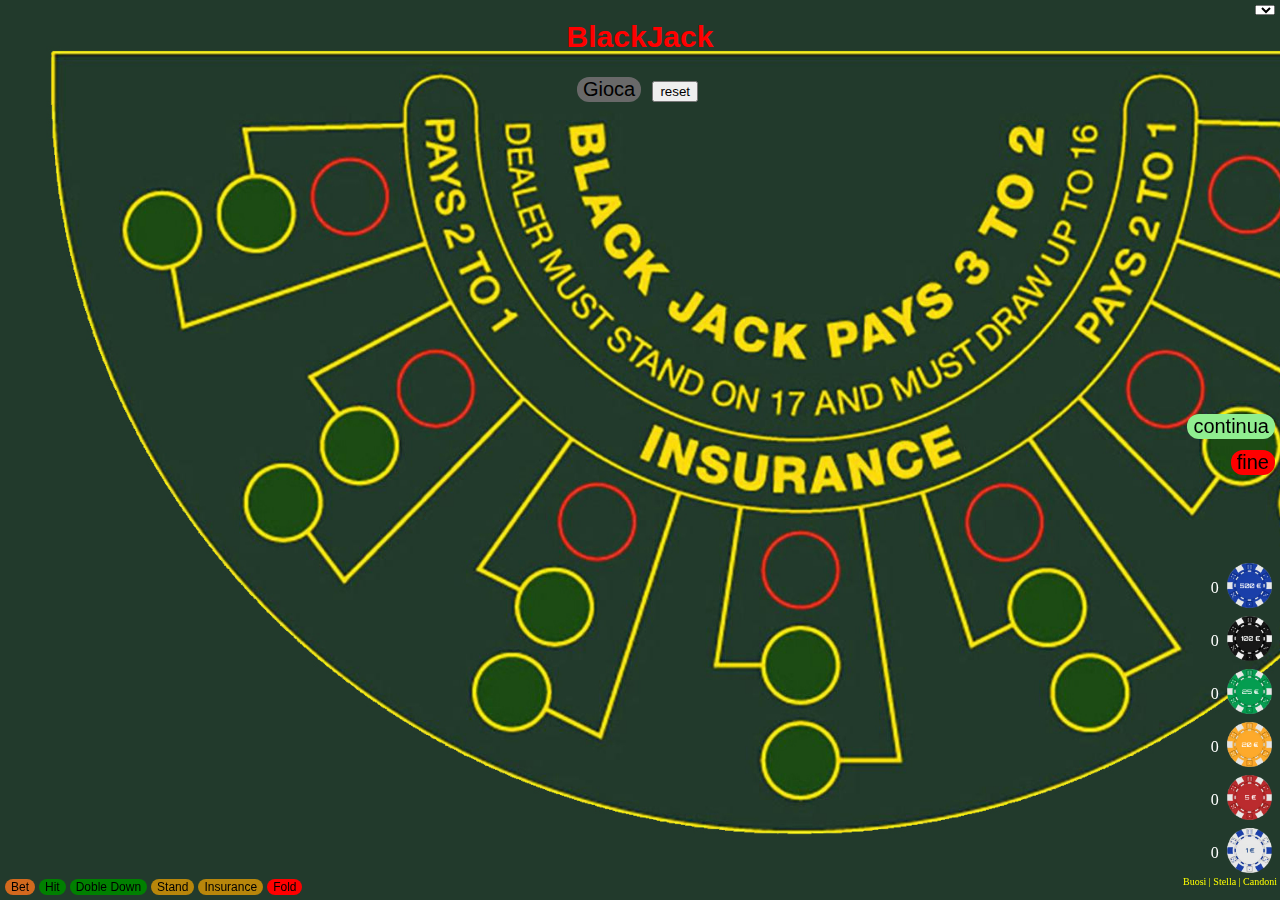
==== index.html @ dc89cb4f "levato lo split, controllo funz nextplayer, funz continua" ====
<!DOCTYPE html>
<html leng="it">
<head>
  <title>BlackJack</title>
  <!--link ai fogli di stile-->
  <link rel="stylesheet" href="css/main.css">
  <link rel="stylesheet" href="css/pos_carte_giocatori.css">
  <link rel="stylesheet" href="css/pos_carte_mazziere.css">
</head>
<body style="background-image: url('ico/sfondo/icona.png');">
  <h1 class="titolo">BlackJack</h1>


  <div id="test" class="img"></div>

  <form id="but">
    <input type="button" name="rand" id="partita" value="Gioca" onclick="gioca()" class="gameon"/>
    <input type="button" name="continua" id="replay" value="continua" onclick="continua()" class="continua" />
    <input type="button" name="end" id="fine" value="fine" onclick="ref()" class="fine"/>
    <input type="button" name="smatto" id="reset" value="reset" onclick="reset()" />
  </form>

  <!--menu a tendina-->
  <form>
    <select onchange="menu(this)" class="tasto">
      <option class="menu" value="null">--------- MENU --------</option>
      <option class="menu" value="rules">Regole di Gioco</option>
      <option class="menu" value="card_list">Carte</option>

      <option class="menu" value="null2">------- MUSICA -------</option>

      <option class="menu" value="musica">Musica</option>
      <option class="menu" value="volume">Volume Musica</option>

      <option class="menu" value="null3">----- ACCOUNT -----</option>

      <option class="menu" value="name">Cambia Nome</option>
      <option class="menu" value="close">Logout</option>

      <option class="menu" value="null4">--- DEV OPTION ---</option>

      <option class="menu" value="print">Printa Tutto</option>
      <option class="menu" value="bug">Debug</option>
      <option class="menu" value="cards">Posiziona Carte</option>
      <option class="menu" value="fish">Fish</option>
      <option class="menu" value="comp">Compilazione</option>
      <option class="menu" value="inc">Prossimo Player</option>
    </select>
  </form>

  <div id="debug"></div>
  <!--pulsanti dei giocatori-->
  <form class="actionPos">
    <input type="button" class="action" style="background-color: chocolate" value="Bet" onClick="bet()">
    <input type="button" class="action" style="background-color: green" value="Hit" onClick="hit()">
    <input type="button" class="action" style="background-color: green" value="Doble Down">
    <input type="button" class="action" style="background-color: darkgoldenrod" value="Stand" onClick="stand()">
    <input type="button" class="action" style="background-color: darkgoldenrod" value="Insurance">
    <input type="button" class="action" style="background-color: red" value="Fold">
  </form>
  <!--table con annesso count delle fish del giocatore-->
  <form id="fish_display">
    <table>
      <tr>
        <td style="color: white;" class="fish_value">0</td>
        <th><img class="fish" src="ico/fish/original/Null%20Background/fish_500.png"></th>
      </tr>
      <tr>
        <td style="color: white;" class="fish_value">0</td>
        <th><img class="fish" src="ico/fish/original/Null%20Background/fish_100.png"></th>
      </tr>
      <tr>
        <td style="color: white;" class="fish_value">0</td>
        <th><img class="fish" src="ico/fish/original/Null%20Background/fish_25.png"></th>
      </tr>
      <tr>
        <td style="color: white;" class="fish_value">0</td>
        <th><img class="fish" src="ico/fish/original/Null%20Background/fish_20.png"></th>
      </tr>
      <tr>
        <td style="color: white;" class="fish_value">0</td>
        <th><img class="fish" src="ico/fish/original/Null%20Background/fish_5.png"></th>
      </tr>
      <tr>
        <td style="color: white;" class="fish_value">0</td>
        <th><img class="fish" src="ico/fish/original/Null%20Background/fish_1.png"></th>
      </tr>
    </table>
  </form>
  <!--vari div di prova per il gioco-->
  <div id="rand"></div>
  <div id="giocatori" class="font"></div>
  <div id="retro" class="retro"></div>
  <!--creatori del gioco-->
  <p class="nomi">Buosi | Stella | Candoni</p>
  <!--traccia audio-->
  <audio id="audio" src="soundtrack/casino.m4a"></audio>
  <!--link ai file di script-->
  <script type="text/javascript" src="js/script.js"></script>
</body>
</html>
---- css/main.css ----
/*css del titolo*/
h1{
    font-size: 30px; 
    font-family: Arial;
    color: red;
    text-align: center;
}
/*css delle eventuali frasi*/
font{
    font-size: 10px;
    font-family: Arial;
    text-align: 50%;
    color: white;
}

/*css carta random*/
.img{
    max-height: 60px;
    position: inherit;
    display: block;
}
/*css per sistemare lo sfondo del body*/
body{
    background-attachment: fixed;
    background-size: cover;
    display: block;
}
/*css dei tasti*/
.tasto{
    background-repeat: no-repeat;
    height: 10px;
    width: 20px;
    position: fixed;
    top:5px;
    right: 5px;
}
/*css dei nomi dei creatori*/
.nomi{
    bottom: 3px;
    right: 3px;
    font-size: 10px;
    font-family: 'Times New Roman';
    color:yellow;
    position:fixed;
}
/*css per fissare al centro*/
.centra{
    top: 50%;
    right:48.6%;
    position: fixed;
}

#but{
    text-align: center;
    color: lime;
    font-size: 25px;
}
/*css del bottone di start del gioco*/
.gameon{
    transition-duration: 400ms;
    background-color: dimgray;
    border: none;
    border-radius: 12px;
    font-size: 20px;
    position: relative;
    left: -5px;
    /*top: 55%;
    left: 48.3%;*/
}

.gameon:hover {
    background-color: darkcyan;
    border: none;
    border-radius: 12px;
}
/*css scritte di debug*/
#debug{
    position: fixed;
    bottom: 60px;
    left: 5px;
}
/*altezza fish*/
.fish{
    height: 45px;
}
/*posizione delle fish*/
#fish_display{
    position: fixed;
    bottom: 20px;
    right: 5px;
}

td{
    padding: 5px;
    text-align: center;
}

.actionPos{
    position: fixed;
    bottom: 5px;
    left: 5px;
}

.action{
    transition-duration: 500ms;
    background-color: dimgray;
    border: none;
    border-radius: 20px;
    font-size: 12px;
    text-align: center;
}

.action:hover{
    font-size: 17px;
    color: antiquewhite;
}
/*css pulsante del volume*/
.volume{
    position: fixed;
    top: 5px;
    left: 5px;
    color: white;
}
/*css per centrare le scritte all'interno del pulsante a tendina*/
.menu{
    text-align: center;
}
/*css del pulsante per concludere la partita(semplice refresh della pagina)*/
.continua{
    background-color: lightgreen;
    border: none;
    border-radius: 12px;
    font-size: 20px;
    position: fixed;
    top: 46%;
    right: 5px;
}

/*css del pulsante per continuare la partita(riparte la funzione gioca, pulendo il tavolo)*/
.fine{
    background-color: red;
    border: none;
    border-radius: 12px;
    font-size: 20px;
    position: fixed;
    top:50%;
    right: 5px;
}
---- css/pos_carte_giocatori.css ----
/*css carte giocatore uno*/
.cella_1{
    height: 60px;
    top: 18.4%;
    left: 20.5%;
    position: fixed;
}

.cella_8{
    height: 60px;
    top: 20.4%;
    left: 14.5%;
    position: fixed;
}

.cella_15{
    height: 60px;
    top: 22.4%;
    left: 8.8%;
    position: fixed;
}

.cella_22{
    height: 60px;
    top: 24.4%;
    left: 4%;
    position: fixed;
}

/*css carte giocatore due*/
.cella_2{
    height: 60px;
    top: 39.5%;
    left: 25.8%;
    position: fixed;
}

.cella_9{
    height: 60px;
    top: 46.1%;
    left: 21%;
    position: fixed;
}

.cella_16{
    height: 60px;
    top: 52.4%;
    left: 16.3%;
    position: fixed;
}

.cella_23{
    height: 60px;
    top: 59%;
    left: 12.5%;
    position: fixed;
}
/*css carte giocatore tre*/
.cella_3{
    height: 60px;
    top: 54.5%;
    left: 35.9%;
    position: fixed;
}

.cella_10{
    height: 60px;
    bottom: 28.9%;
    left: 33.2%;
    position: fixed;
}

.cella_17{
    height: 60px;
    bottom: 19.4%;
    left: 30.4%;
    position: fixed;
}

.cella_24{
    height: 60px;
    bottom: 10%;
    left: 27.6%;
    position: fixed;
}
/*css carte giocatore quattro*/
.cella_4{
    height: 60px;
    top: 59.7%;
    left: 48.7%;
    position: fixed;
}
.cella_11{
    height: 60px;
    bottom: 22.8%;
    right: 48.5%;
    position: fixed;
}

.cella_18{
    height: 60px;
    bottom: 12.2%;
    right: 48.5%;
    position: fixed;
}

.cella_25{
    height: 60px;
    bottom: 4%;
    right: 48.5%;
    position: fixed;
}
/*css carte giocatore cinque*/
.cella_5{
    height: 60px;
    top:  54.5%;
    right: 35.8%;
    position: fixed;
}

.cella_12{
    height: 60px;
    bottom: 28.9%;
    right: 33.2%;
    position: fixed;
}

.cella_19{
    height: 60px;
    bottom: 19.4%;
    right: 30.4%;
    position: fixed;
}

.cella_26{
    height: 60px;
    bottom: 10%;
    right: 27.6%;
    position: fixed;
}
/*css carte giocatore sei*/
.cella_6{
    height: 60px;
    top:  39.5%;
    right: 25.8%;
    position: fixed;
}

.cella_13{
    height: 60px;
    top: 46.1%;
    right: 21%;
    position: fixed;
}

.cella_20{
    height: 60px;
    top: 52.4%;
    right: 16.3%;
    position: fixed;
}

.cella_27{
    height: 60px;
    top: 59%;
    right: 12.5%;
    position: fixed;
}
/*css carte giocatore sette*/
.cella_7{
    height: 60px;
    top: 18.4%;
    right: 20.6%;
    position: fixed;
}

.cella_14{
    height: 60px;
    top: 20.4%;
    right: 14.7%;
    position: fixed;
}

.cella_21{
    height: 60px;
    top: 22.4%;
    right: 8.88%;
    position: fixed;
}

.cella_28{
    height: 60px;
    top: 24.4%;
    right: 4%;
    position: fixed;
}
---- css/pos_carte_mazziere.css ----
/*css del retro delle carte posizionate dal mazziere*/
#back_card{
    height: 60px;
    width: 43.61px;
}
/*carte che il mazziere si dà*/
.cella_mazz_1{
    position: fixed;
    height: 60px;
    left: 47%;
    top: 15%;
}

.cella_mazz_2{
    position: fixed;
    height: 60px;
    left: 50%;
    top: 15%;
}

.cella_mazz_3{
    position: fixed;
    height: 60px;
    left: 47%;
    top: 23%;
}

.cella_mazz_4{
    position: fixed;
    height: 60px;
    left: 50%;
    top: 23%;
}
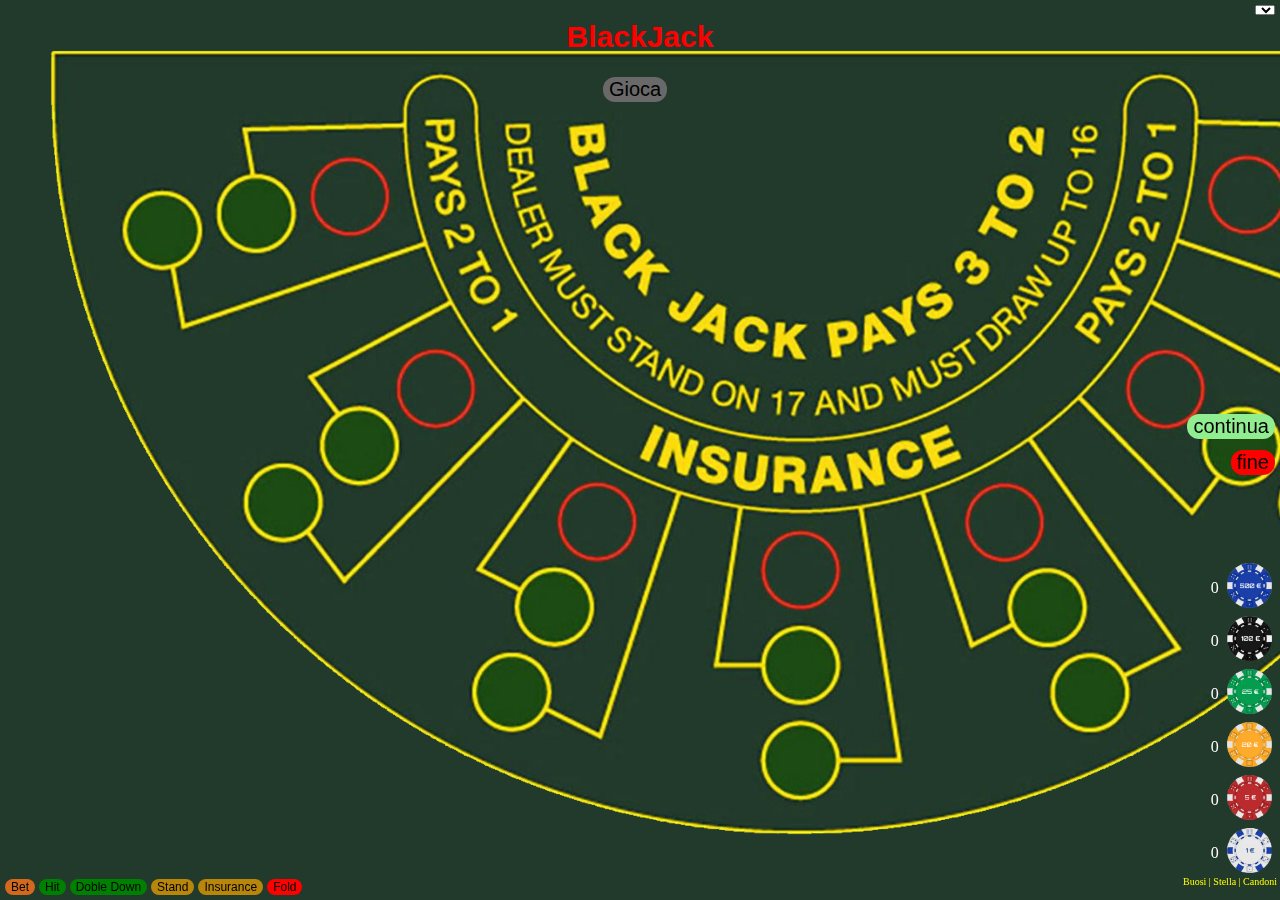
==== commit 21d22472: "sistemato" ====
--- a/index.html
+++ b/index.html
@@ -17,7 +17,6 @@
     <input type="button" name="rand" id="partita" value="Gioca" onclick="gioca()" class="gameon"/>
     <input type="button" name="continua" id="replay" value="continua" onclick="continua()" class="continua" />
     <input type="button" name="end" id="fine" value="fine" onclick="ref()" class="fine"/>
-    <input type="button" name="smatto" id="reset" value="reset" onclick="reset()" />
   </form>
 
   <!--menu a tendina-->
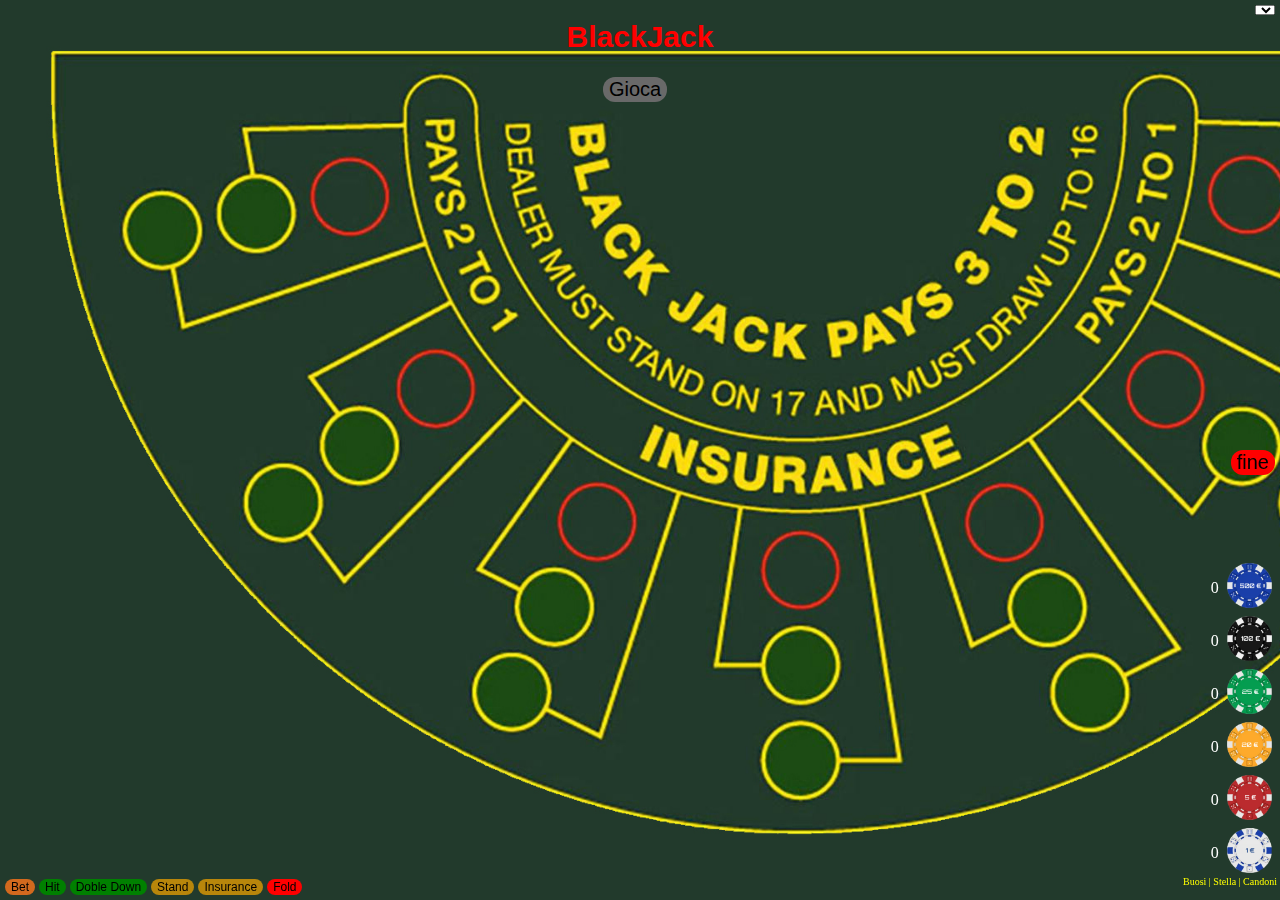
==== commit 74c4a250: "Abemus Finocchio" ====
--- a/index.html
+++ b/index.html
@@ -15,7 +15,6 @@
 
   <form id="but">
     <input type="button" name="rand" id="partita" value="Gioca" onclick="gioca()" class="gameon"/>
-    <input type="button" name="continua" id="replay" value="continua" onclick="continua()" class="continua" />
     <input type="button" name="end" id="fine" value="fine" onclick="ref()" class="fine"/>
   </form>
 
@@ -35,7 +34,7 @@
 
       <option class="menu" value="name">Cambia Nome</option>
       <option class="menu" value="close">Logout</option>
-
+<!--
       <option class="menu" value="null4">--- DEV OPTION ---</option>
 
       <option class="menu" value="print">Printa Tutto</option>
@@ -44,18 +43,20 @@
       <option class="menu" value="fish">Fish</option>
       <option class="menu" value="comp">Compilazione</option>
       <option class="menu" value="inc">Prossimo Player</option>
+      <option class="menu" value="inv">Inventario</option>
+      <option class="menu" value="reset">Reset</option> -->
     </select>
   </form>
 
   <div id="debug"></div>
   <!--pulsanti dei giocatori-->
   <form class="actionPos">
-    <input type="button" class="action" style="background-color: chocolate" value="Bet" onClick="bet()">
-    <input type="button" class="action" style="background-color: green" value="Hit" onClick="hit()">
-    <input type="button" class="action" style="background-color: green" value="Doble Down">
-    <input type="button" class="action" style="background-color: darkgoldenrod" value="Stand" onClick="stand()">
-    <input type="button" class="action" style="background-color: darkgoldenrod" value="Insurance">
-    <input type="button" class="action" style="background-color: red" value="Fold">
+    <input type="button" class="action" style="background-color: chocolate" value="Bet" onclick="bet()">
+    <input type="button" class="action" style="background-color: green" value="Hit" onclick="hit()">
+    <input type="button" class="action" style="background-color: green" value="Doble Down" onclick="double_down()">
+    <input type="button" class="action" style="background-color: darkgoldenrod" value="Stand" onclick="stand()">
+    <input type="button" class="action" style="background-color: darkgoldenrod" value="Insurance" onclick="insurance()">
+    <input type="button" class="action" style="background-color: red" value="Fold" onclick="fold()">
   </form>
   <!--table con annesso count delle fish del giocatore-->
   <form id="fish_display">
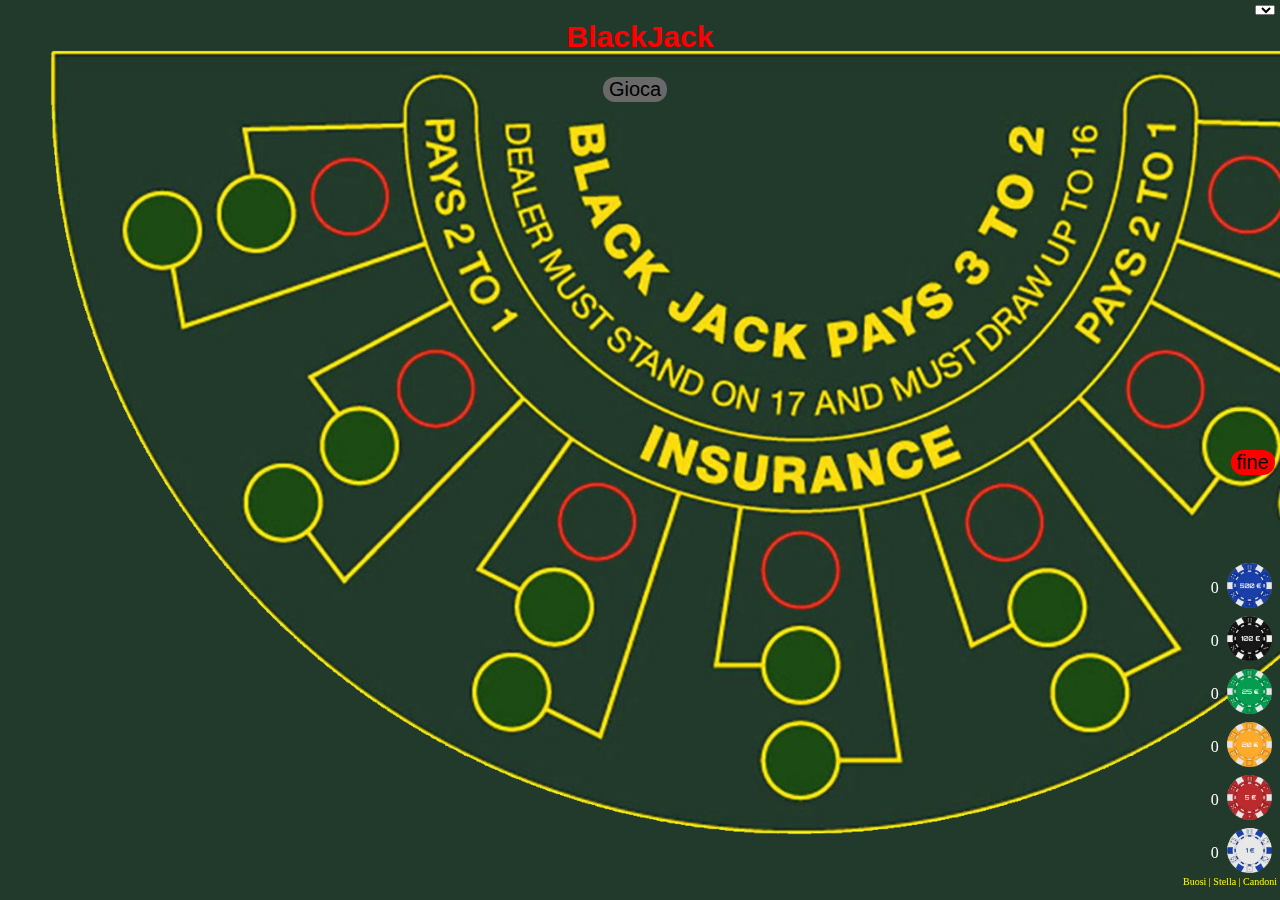
==== commit 12ce6db3: "Abemus Realmentetus Finocchio" ====
--- a/index.html
+++ b/index.html
@@ -1,6 +1,7 @@
 <!DOCTYPE html>
 <html leng="it">
 <head>
+  <meta charset="UTF-8">
   <title>BlackJack</title>
   <!--link ai fogli di stile-->
   <link rel="stylesheet" href="css/main.css">
@@ -94,7 +95,7 @@
   <!--creatori del gioco-->
   <p class="nomi">Buosi | Stella | Candoni</p>
   <!--traccia audio-->
-  <audio id="audio" src="soundtrack/casino.m4a"></audio>
+  <audio id="audio" src="soundtrack/casino.mp3"></audio>
   <!--link ai file di script-->
   <script type="text/javascript" src="js/script.js"></script>
 </body>
--- a/css/main.css
+++ b/css/main.css
@@ -16,8 +16,11 @@
 /*css carta random*/
 .img{
     max-height: 60px;
-    position: inherit;
+    position: fixed;
+    top: 5px;
+    left: 5px;
     display: block;
+    color: cyan;
 }
 /*css per sistemare lo sfondo del body*/
 body{
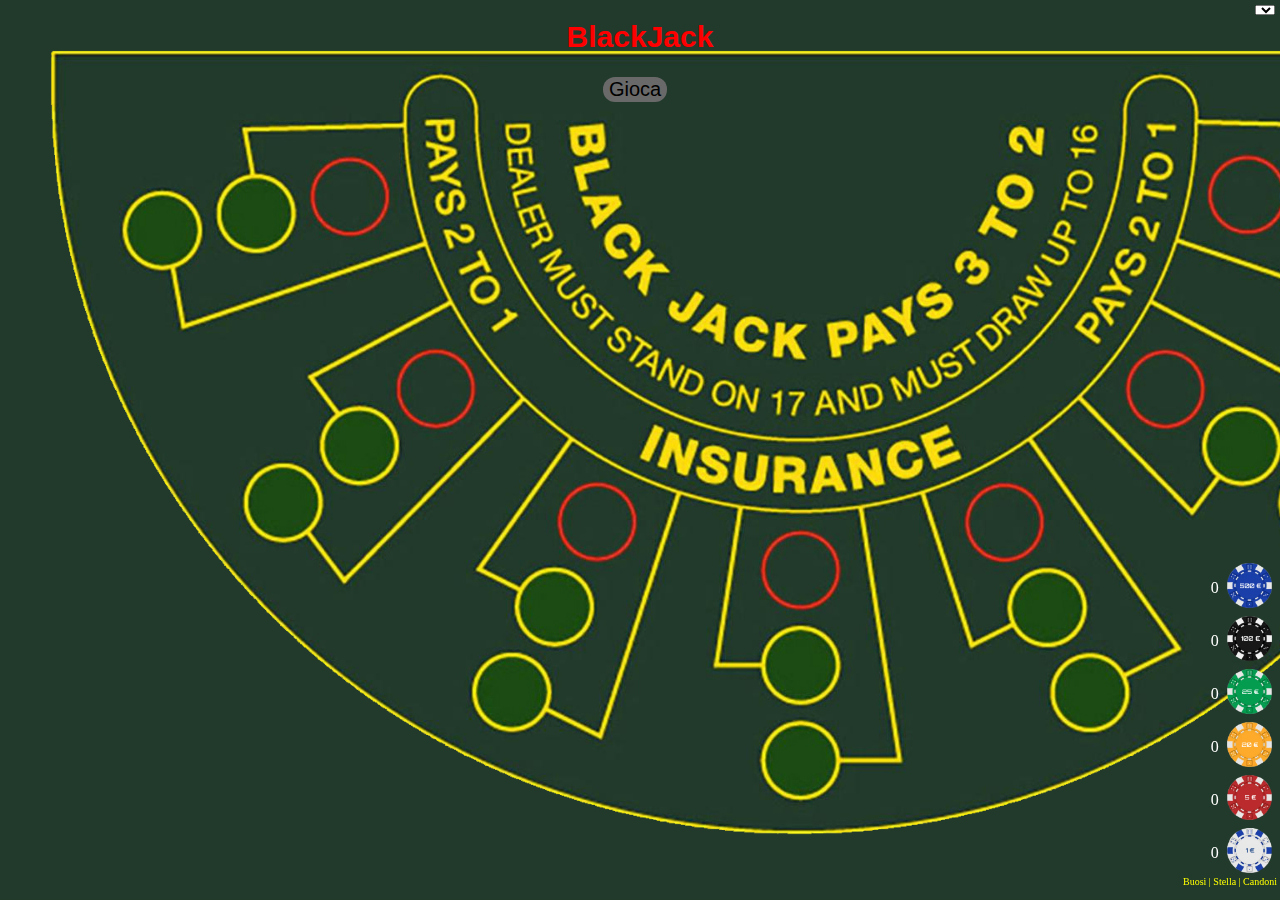
==== commit 5a7f70b7: "Abemus Realmentetusus Finocchio" ====
--- a/index.html
+++ b/index.html
@@ -16,7 +16,7 @@
 
   <form id="but">
     <input type="button" name="rand" id="partita" value="Gioca" onclick="gioca()" class="gameon"/>
-    <input type="button" name="end" id="fine" value="fine" onclick="ref()" class="fine"/>
+    <input type="button" name="end" id="fine" value="fine" onclick="ref('sei sicuro di voler smettere di giocare?')" class="fine"/>
   </form>
 
   <!--menu a tendina-->
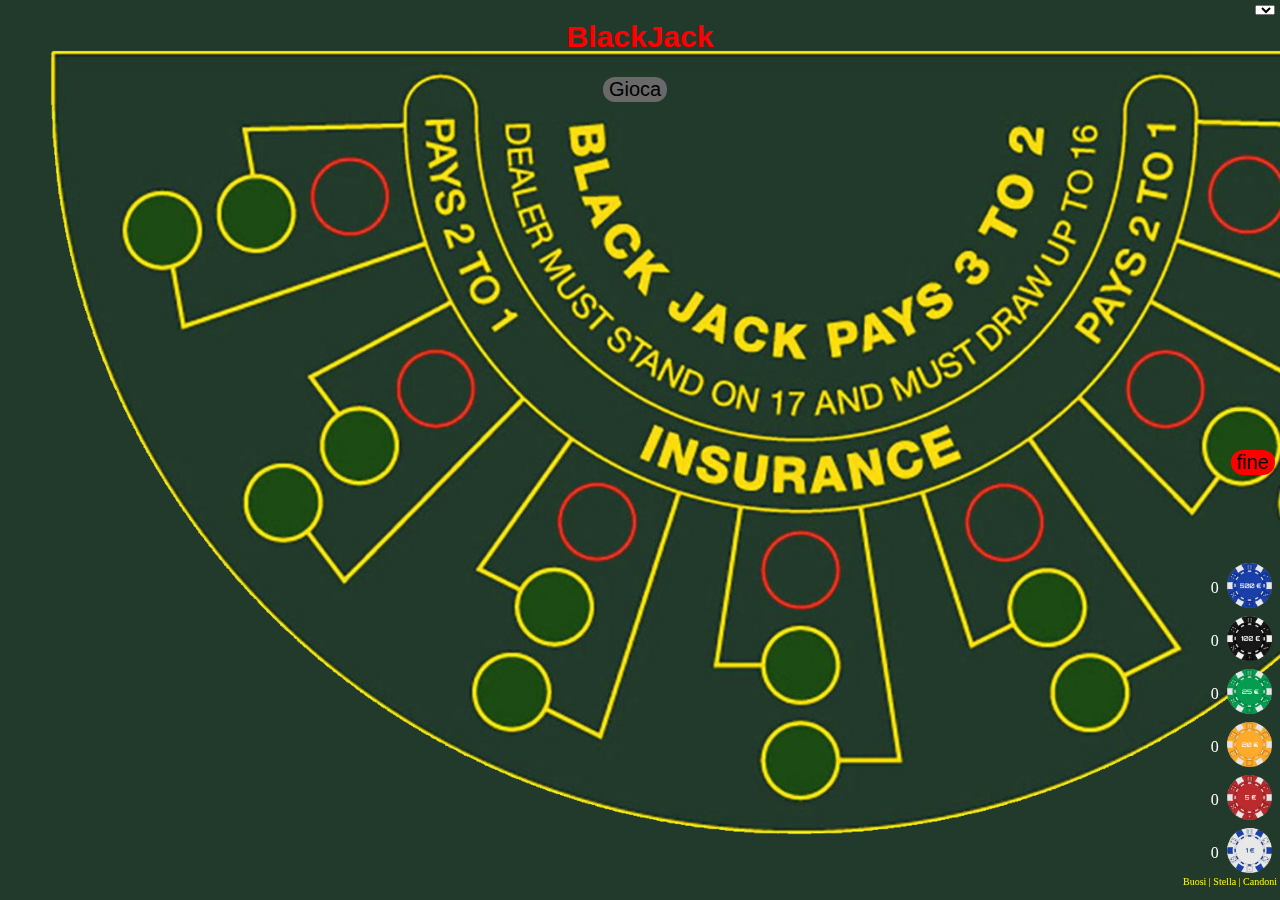
==== commit 87dbde57: "Abemus Realmentetusus Finocchio" ====
--- a/index.html
+++ b/index.html
@@ -16,7 +16,7 @@
 
   <form id="but">
     <input type="button" name="rand" id="partita" value="Gioca" onclick="gioca()" class="gameon"/>
-    <input type="button" name="end" id="fine" value="fine" onclick="ref('sei sicuro di voler smettere di giocare?')" class="fine"/>
+    <input type="button" name="end" id="fine" value="fine" onclick="ref()" class="fine"/>
   </form>
 
   <!--menu a tendina-->
